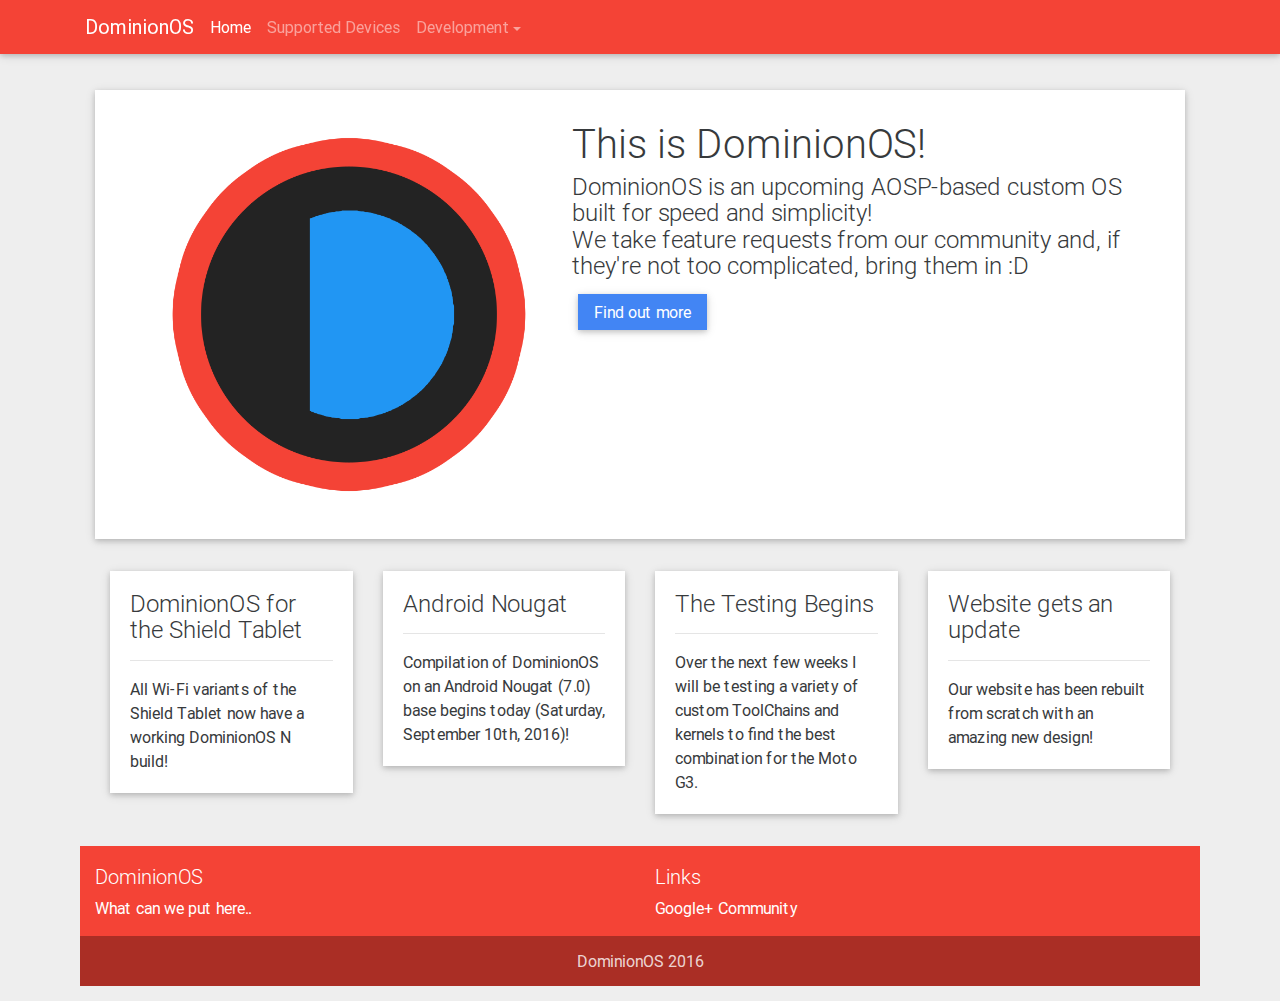
==== index.html @ 88b3ddfc "Update index.html" ====
<!DOCTYPE html>
<html lang="en">

  <head>
    <meta charset="utf-8">
    <meta name="viewport" content="width=device-width, initial-scale=1, shrink-to-fit=no">
    <meta http-equiv="x-ua-compatible" content="ie=edge">
    <link rel="shortcut icon" href="/favicon.ico" type="image/x-icon" >
    
    <title>DominionOS</title>

    <!-- MDBootstrap -->
    <link rel="stylesheet" href="https://maxcdn.bootstrapcdn.com/font-awesome/4.6.0/css/font-awesome.min.css">
    <link href="css/bootstrap.min.css" rel="stylesheet">
    <link href="css/mdb.min.css" rel="stylesheet">
    <link href="css/style.css" rel="stylesheet">

    <style>
      img {
        max-width: 100%;
      }
      
      body {
        background-color: #eeeeee;
      }

    </style>

  </head>

  <body>
  
    <div id="navbar-placeholder"></div>

    <div class="container" style="padding-top:90px; padding-bottom:15px; padding-left:10px; padding-right:10px;">
      <div class="container">
        <div class="jumbotron z-depth-1">
          <div class="container">
            <img class="col-xs-12 col-sm-12 col-md-5 col-lg-5 col-xl-5" src="../images/DominionLogo.png">
            <div class="col-xs-12 col-sm-12 col-md-7 col-lg-7 col-xl-7">
              <h1>This is DominionOS!</h1>
              <h4>DominionOS is an upcoming AOSP-based custom OS built for speed and simplicity!<br>We take feature requests from our community and, if they're not too complicated, bring them in :D</h4>
              <a class="btn btn-primary waves-effect" href="#">Find out more</a>
            </div>
          </div>
        </div>
      </div>
      
	  <div class="container">
	  	<div class="container col-xs-12 col-sm-6 col-md-4 col-lg-3 col-xl-3">
      	<div class="card wow fadeInUp animated z-depth-1">
          <div class="card-block">
          	<h4 class="card-title">DominionOS for the Shield Tablet</h4>
          	<hr>
            <p class="card-text">All Wi-Fi variants of the Shield Tablet now have a working DominionOS N build!</p>
          </div>
        </div>
	    </div>
		  <div class="container col-xs-12 col-sm-6 col-md-4 col-lg-3 col-xl-3">
        <div class="card wow fadeInUp animated z-depth-1">
          <div class="card-block">
            <h4 class="card-title">Android Nougat</h4>
            <hr>
            <p class="card-text">Compilation of DominionOS on an Android Nougat (7.0) base begins today (Saturday, September 10th, 2016)!</p>
          </div>
        </div>
	    </div>
		  <div class="container col-xs-12 col-sm-6 col-md-4 col-lg-3 col-xl-3">
        <div class="card wow fadeInUp animated z-depth-1">
          <div class="card-block">
            <h4 class="card-title">The Testing Begins</h4>
            <hr>
            <p class="card-text">Over the next few weeks I will be testing a variety of custom ToolChains and kernels to find the best combination for the Moto G3.</p>
          </div>
        </div>
		  </div>
	  	<div class="container col-xs-12 col-sm-6 col-md-4 col-lg-3 col-xl-3">
      	<div class="card wow fadeInUp animated z-depth-1">
          <div class="card-block">
          	<h4 class="card-title">Website gets an update</h4>
          	<hr>
            <p class="card-text">Our website has been rebuilt from scratch with an amazing new design!</p>
          </div>
        </div>
	    </div>
	  </div>
    
    <footer id="footer" class="page-footer red center-on-small-only">
      <div class="container">
        <div class="row">
          <div class="col-md-6">
            <h5>DominionOS</h5>
            <p>What can we put here..</p>
          </div>
          <div class="col-md-6">
            <h5>Links</h5>
            <ul>
              <li><a href="https://plus.google.com/communities/108304488984819398570">Google+ Community</a></li>
            </ul>
          </div>
        </div>
      </div>
      <div class="footer-copyright">
        <div class="container">
          DominionOS 2016
        </div>
      </div>
    </footer>

    <!-- MDBootstrap -->
    <script type="text/javascript" src="js/jquery-2.2.3.min.js"></script>
    <script type="text/javascript" src="js/tether.min.js"></script>
    <script type="text/javascript" src="js/bootstrap.min.js"></script>
    <script type="text/javascript" src="js/mdb.min.js"></script>
	
	<!-- Navbar -->
	<script>
	  $.get("navbar/navbar.html", function(data){
		$("#navbar-placeholder").replaceWith(data);
	  });
	</script>
    
    <!-- Animations -->
    <script>
      new WOW().init();
    </script>
  
  </body>

</html>
---- css/style.css ----
/* YOUR CUSTOM STYLES */
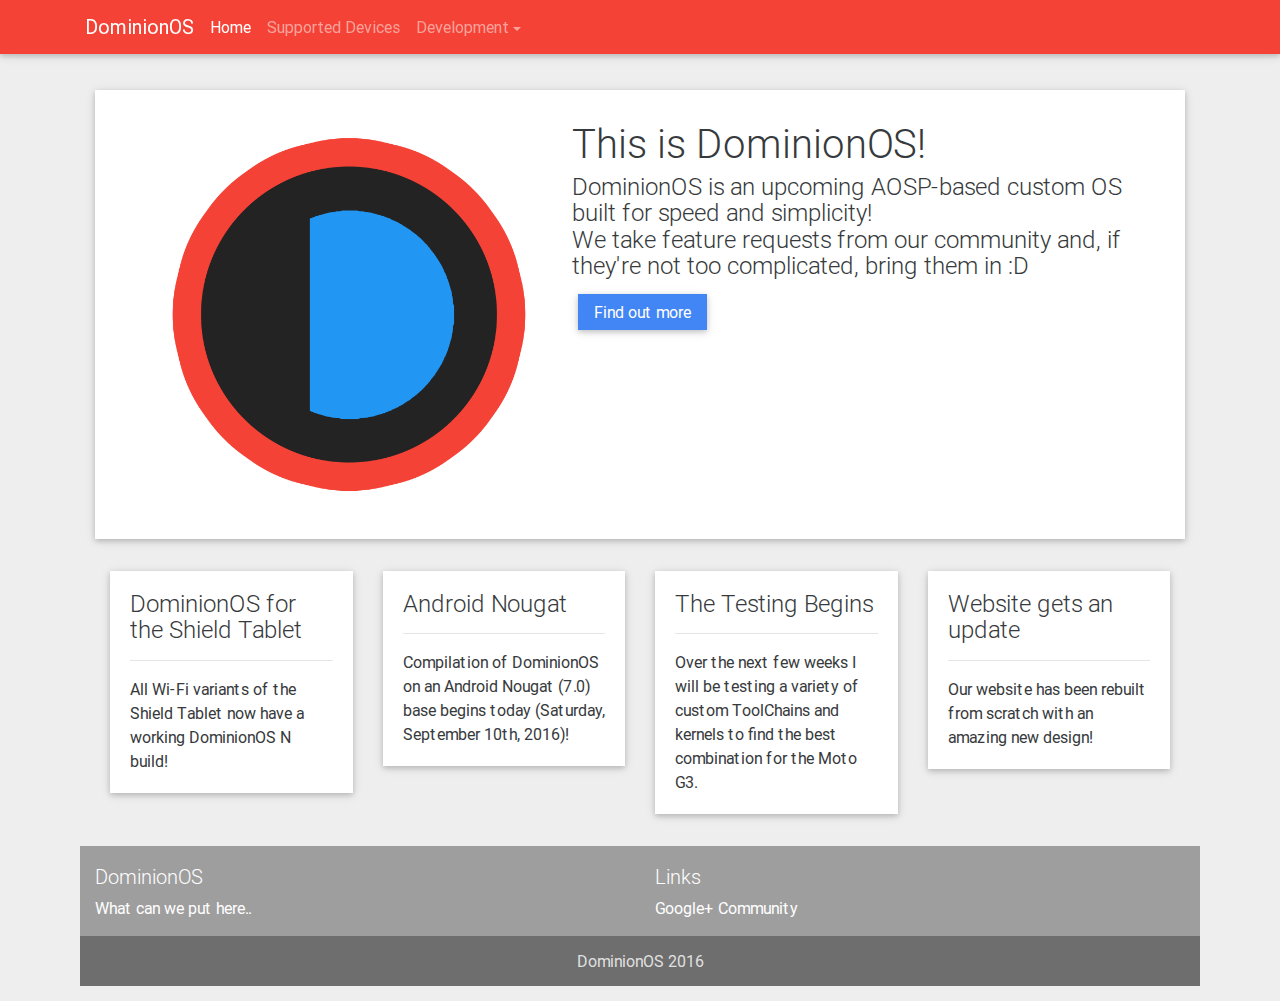
==== commit b231b160: "Update index.html" ====
--- a/index.html
+++ b/index.html
@@ -85,7 +85,7 @@
 	    </div>
 	  </div>
     
-    <footer id="footer" class="page-footer red center-on-small-only">
+    <footer id="footer" class="page-footer grey center-on-small-only">
       <div class="container">
         <div class="row">
           <div class="col-md-6">
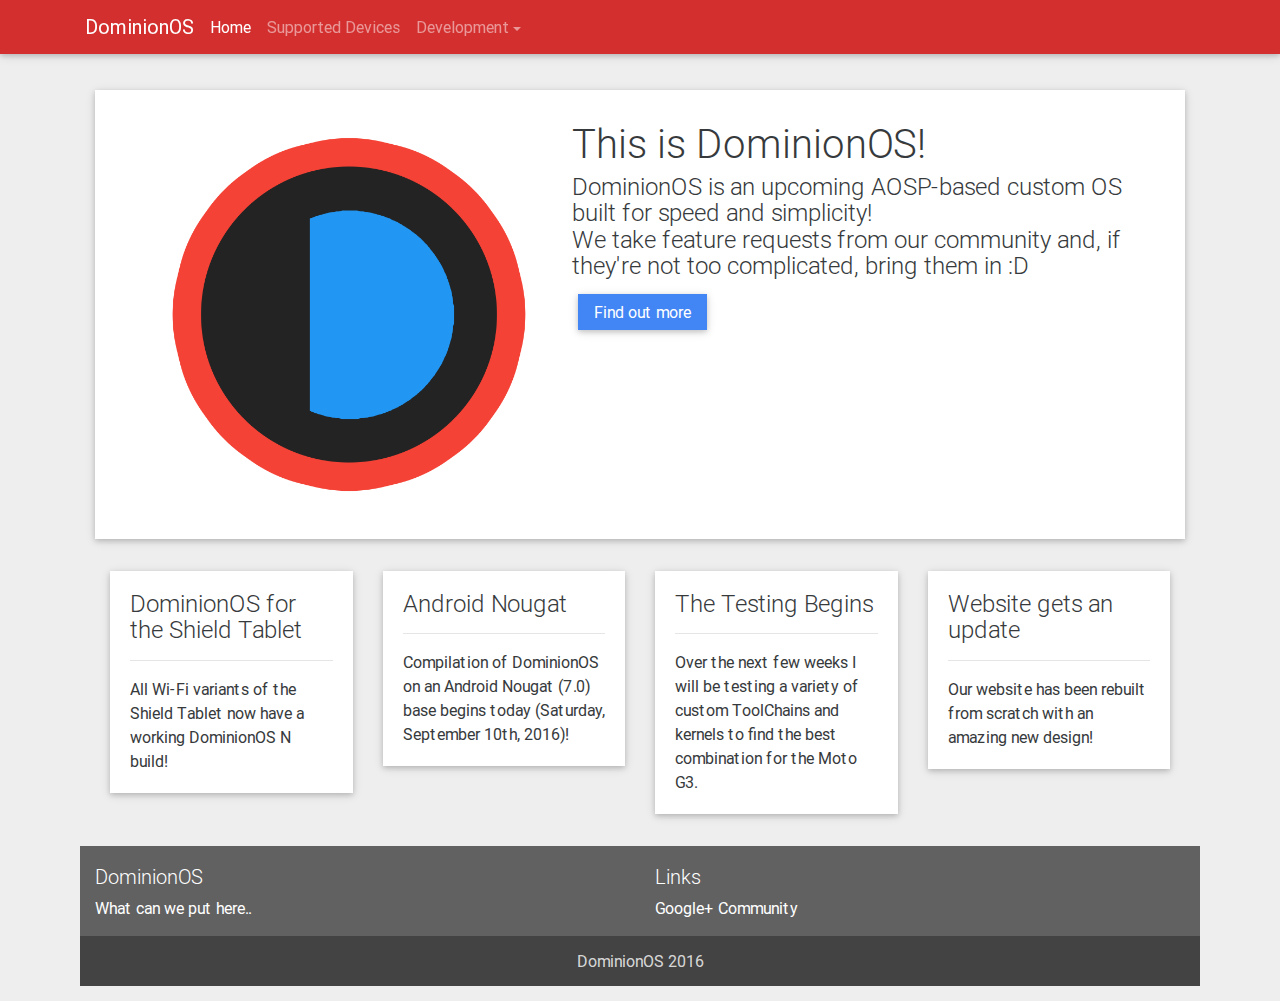
==== commit 715574f9: "Update index.html" ====
--- a/index.html
+++ b/index.html
@@ -85,7 +85,7 @@
 	    </div>
 	  </div>
     
-    <footer id="footer" class="page-footer grey center-on-small-only">
+    <footer id="footer" class="page-footer grey darken-2 center-on-small-only">
       <div class="container">
         <div class="row">
           <div class="col-md-6">
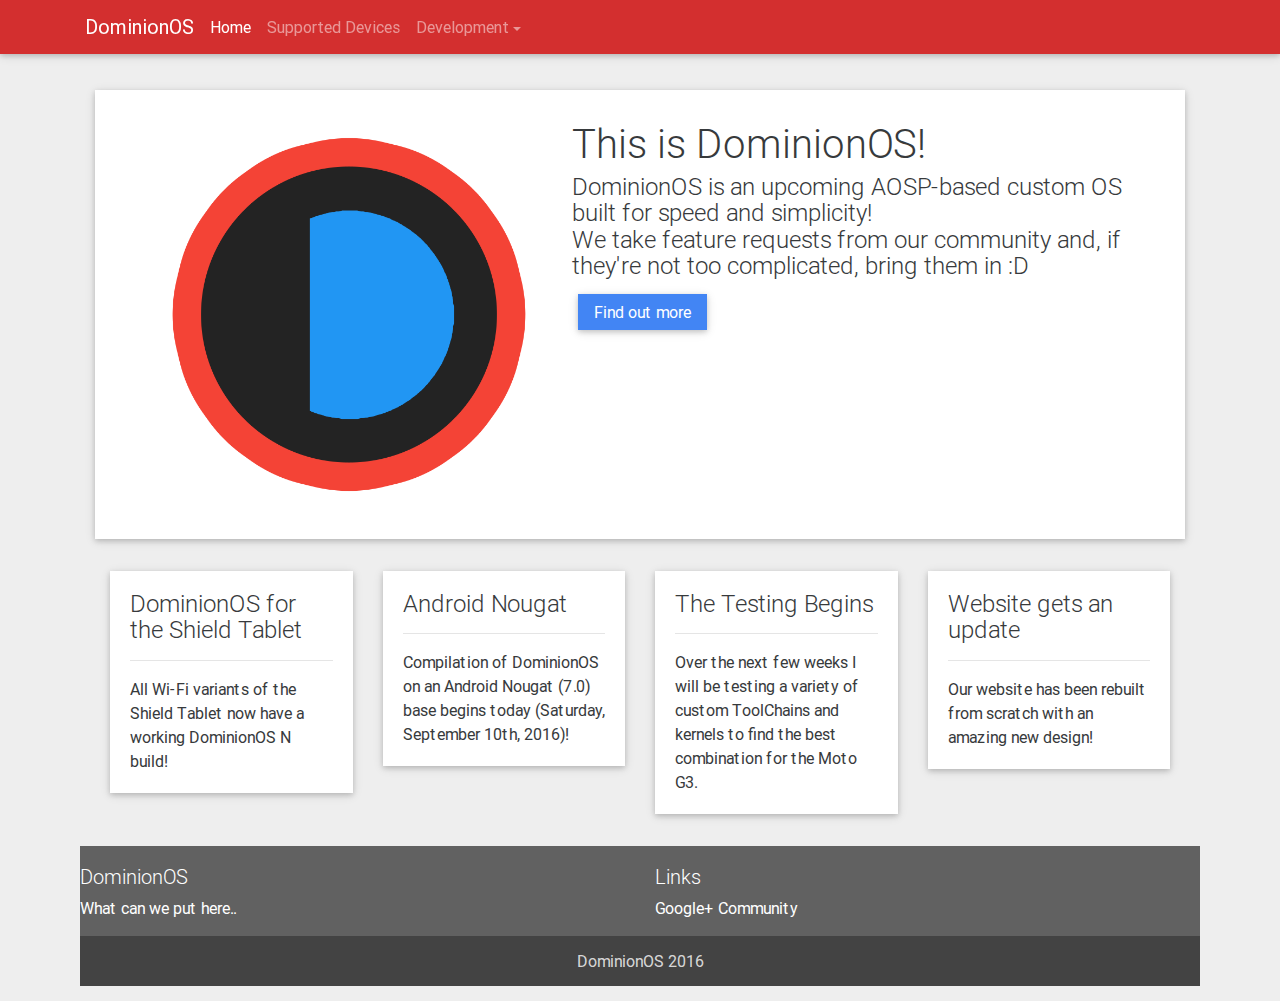
==== commit 528f32bd: "Update index.html" ====
--- a/index.html
+++ b/index.html
@@ -86,7 +86,6 @@
 	  </div>
     
     <footer id="footer" class="page-footer grey darken-2 center-on-small-only">
-      <div class="container">
         <div class="row">
           <div class="col-md-6">
             <h5>DominionOS</h5>
@@ -99,7 +98,6 @@
             </ul>
           </div>
         </div>
-      </div>
       <div class="footer-copyright">
         <div class="container">
           DominionOS 2016
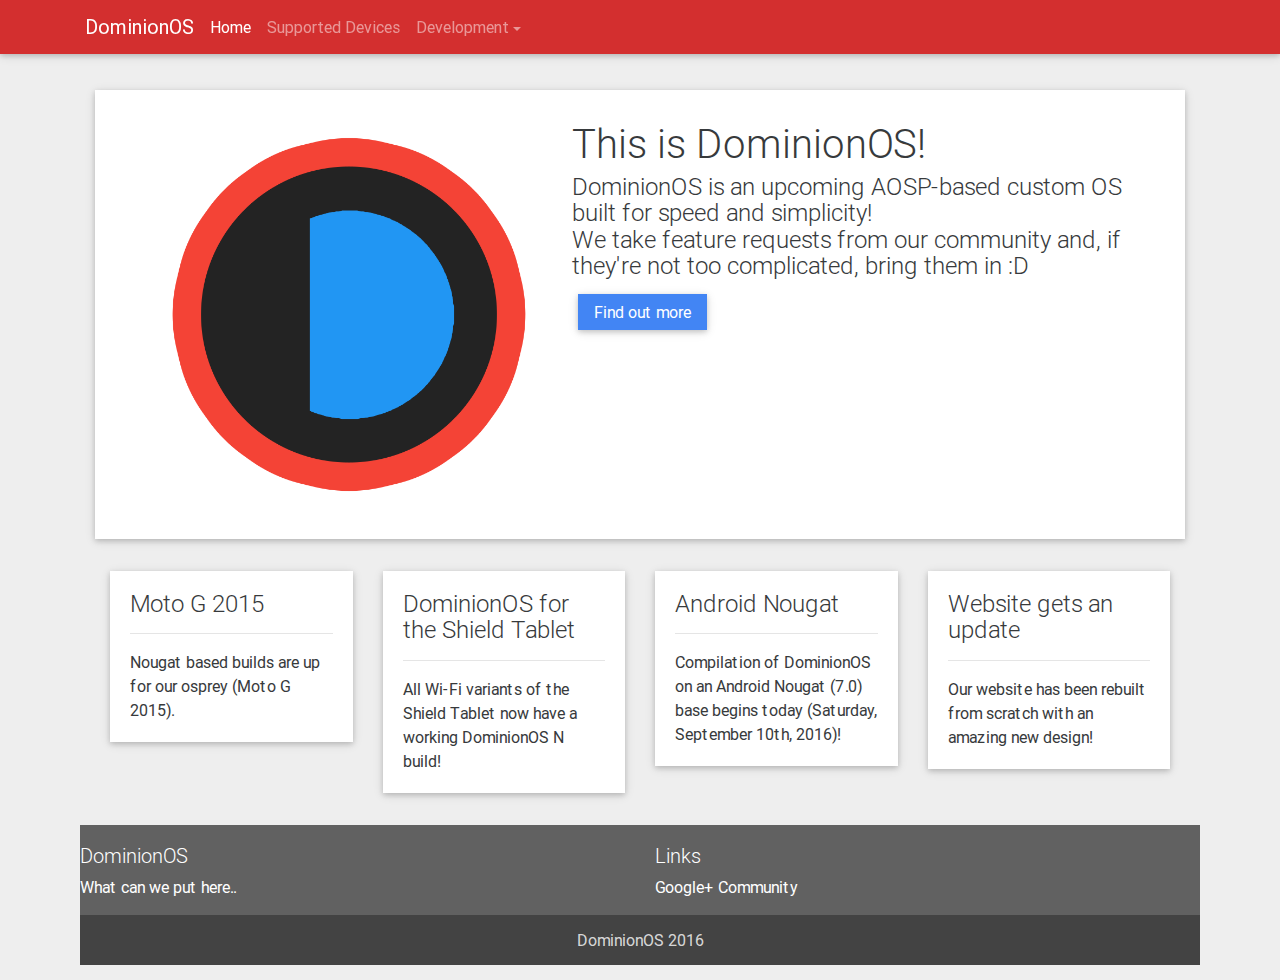
==== commit 2c93f134: "Update index.html" ====
--- a/index.html
+++ b/index.html
@@ -47,6 +47,15 @@
       </div>
       
 	  <div class="container">
+			<div class="container col-xs-12 col-sm-6 col-md-4 col-lg-3 col-xl-3">
+        <div class="card wow fadeInUp animated z-depth-1">
+          <div class="card-block">
+            <h4 class="card-title">Moto G 2015</h4>
+            <hr>
+            <p class="card-text">Nougat based builds are up for our osprey (Moto G 2015).</p>
+          </div>
+        </div>
+	    </div>
 	  	<div class="container col-xs-12 col-sm-6 col-md-4 col-lg-3 col-xl-3">
       	<div class="card wow fadeInUp animated z-depth-1">
           <div class="card-block">
@@ -65,15 +74,6 @@
           </div>
         </div>
 	    </div>
-		  <div class="container col-xs-12 col-sm-6 col-md-4 col-lg-3 col-xl-3">
-        <div class="card wow fadeInUp animated z-depth-1">
-          <div class="card-block">
-            <h4 class="card-title">The Testing Begins</h4>
-            <hr>
-            <p class="card-text">Over the next few weeks I will be testing a variety of custom ToolChains and kernels to find the best combination for the Moto G3.</p>
-          </div>
-        </div>
-		  </div>
 	  	<div class="container col-xs-12 col-sm-6 col-md-4 col-lg-3 col-xl-3">
       	<div class="card wow fadeInUp animated z-depth-1">
           <div class="card-block">
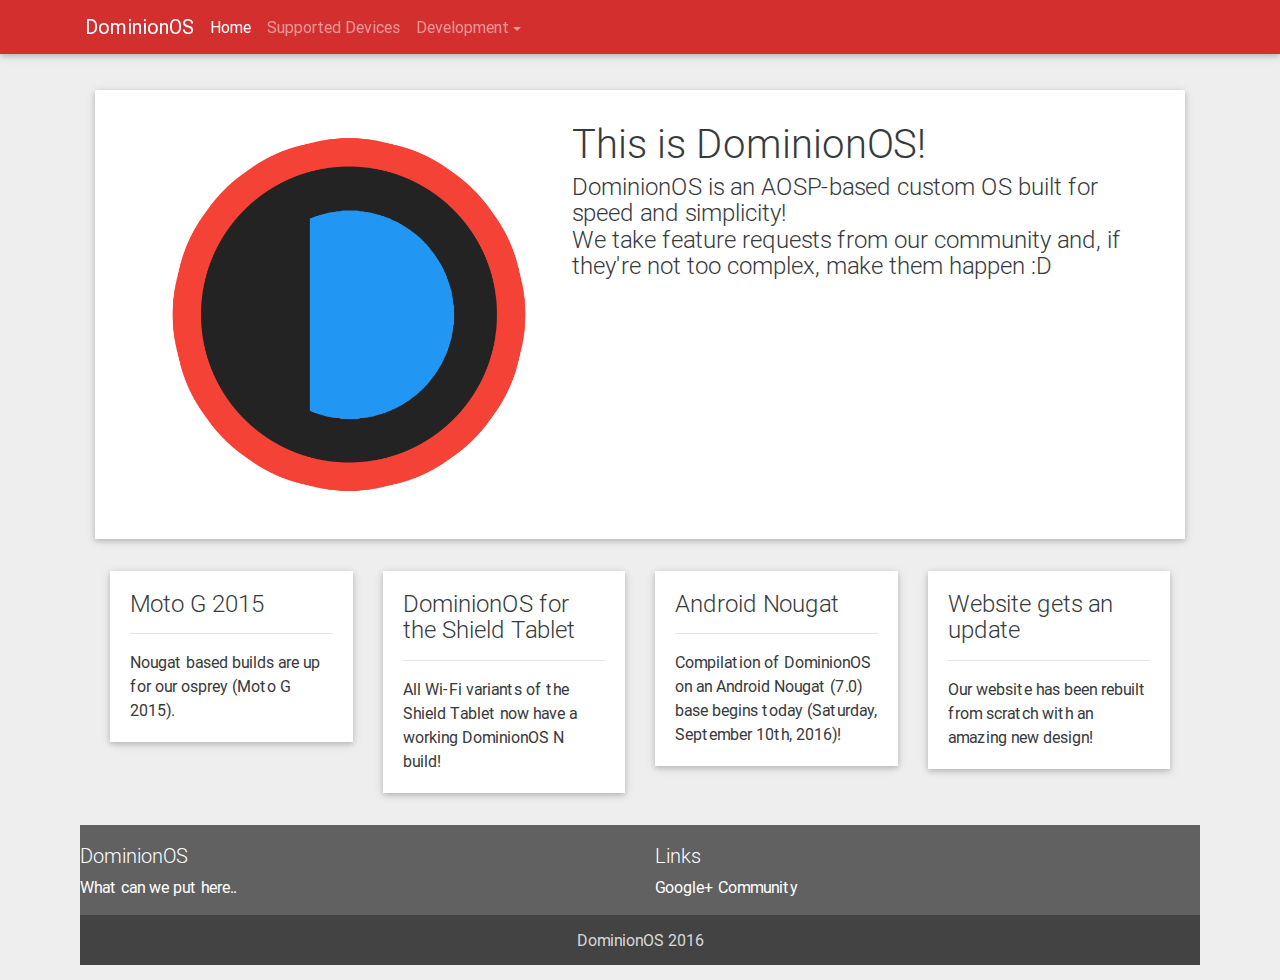
==== commit b9539ec5: "Minor fixes" ====
--- a/index.html
+++ b/index.html
@@ -39,8 +39,8 @@
             <img class="col-xs-12 col-sm-12 col-md-5 col-lg-5 col-xl-5" src="../images/DominionLogo.png">
             <div class="col-xs-12 col-sm-12 col-md-7 col-lg-7 col-xl-7">
               <h1>This is DominionOS!</h1>
-              <h4>DominionOS is an upcoming AOSP-based custom OS built for speed and simplicity!<br>We take feature requests from our community and, if they're not too complicated, bring them in :D</h4>
-              <a class="btn btn-primary waves-effect" href="#">Find out more</a>
+              <h4>DominionOS is an AOSP-based custom OS built for speed and simplicity!<br>We take feature requests from our community and, if they're not too complex, make them happen :D</h4>
+              <!--<a class="btn btn-primary waves-effect" href="#">Find out more</a>-->
             </div>
           </div>
         </div>
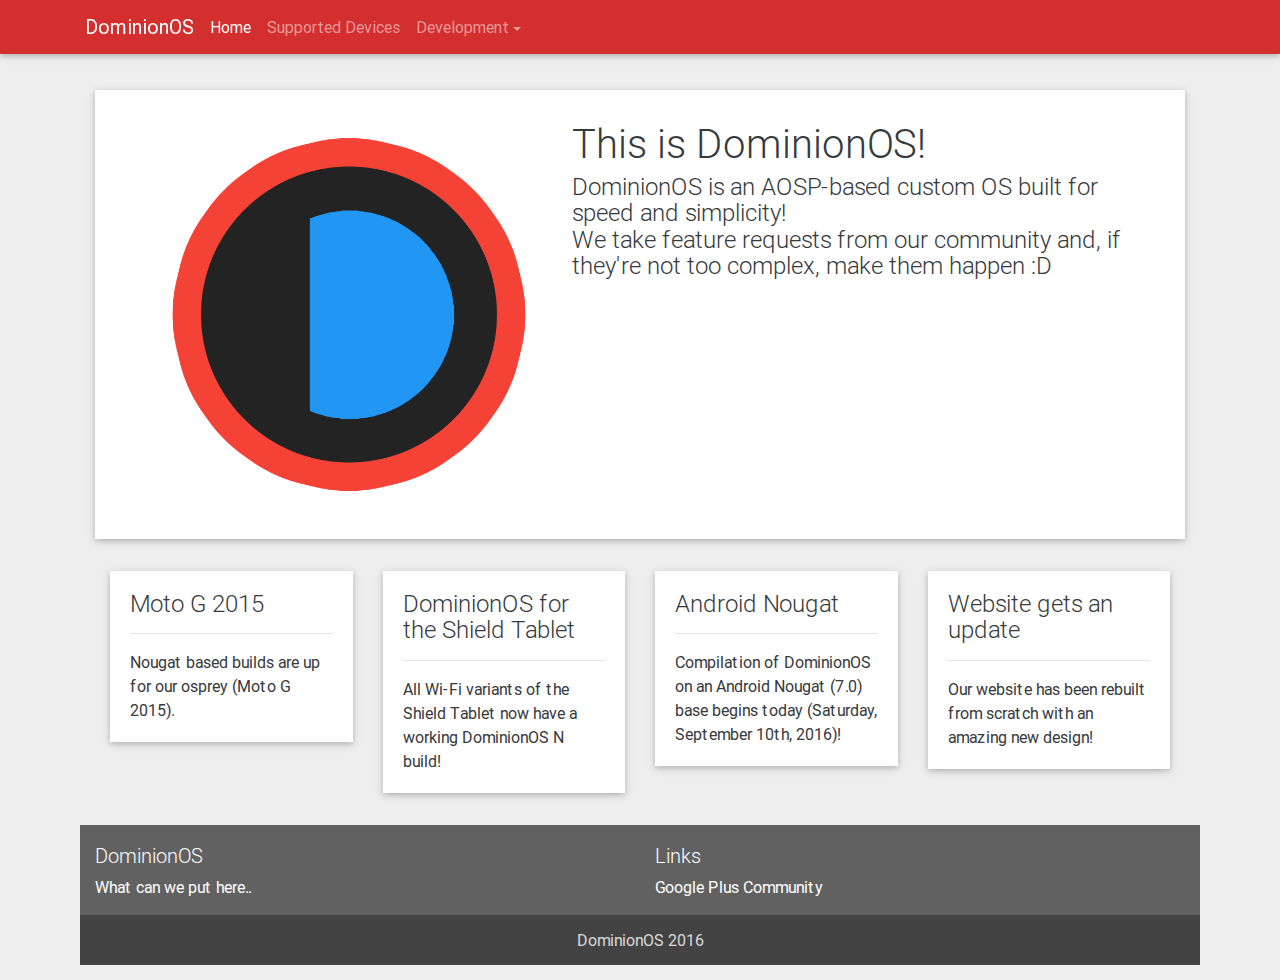
==== commit 88568637: "Try to fix the footer" ====
--- a/index.html
+++ b/index.html
@@ -82,10 +82,11 @@
             <p class="card-text">Our website has been rebuilt from scratch with an amazing new design!</p>
           </div>
         </div>
-	    </div>
+			</div>
 	  </div>
     
     <footer id="footer" class="page-footer grey darken-2 center-on-small-only">
+      <div class="container">
         <div class="row">
           <div class="col-md-6">
             <h5>DominionOS</h5>
@@ -94,10 +95,11 @@
           <div class="col-md-6">
             <h5>Links</h5>
             <ul>
-              <li><a href="https://plus.google.com/communities/108304488984819398570">Google+ Community</a></li>
+              <li><a href="https://plus.google.com/communities/108304488984819398570">Google Plus Community</a></li>
             </ul>
           </div>
         </div>
+      </div>
       <div class="footer-copyright">
         <div class="container">
           DominionOS 2016
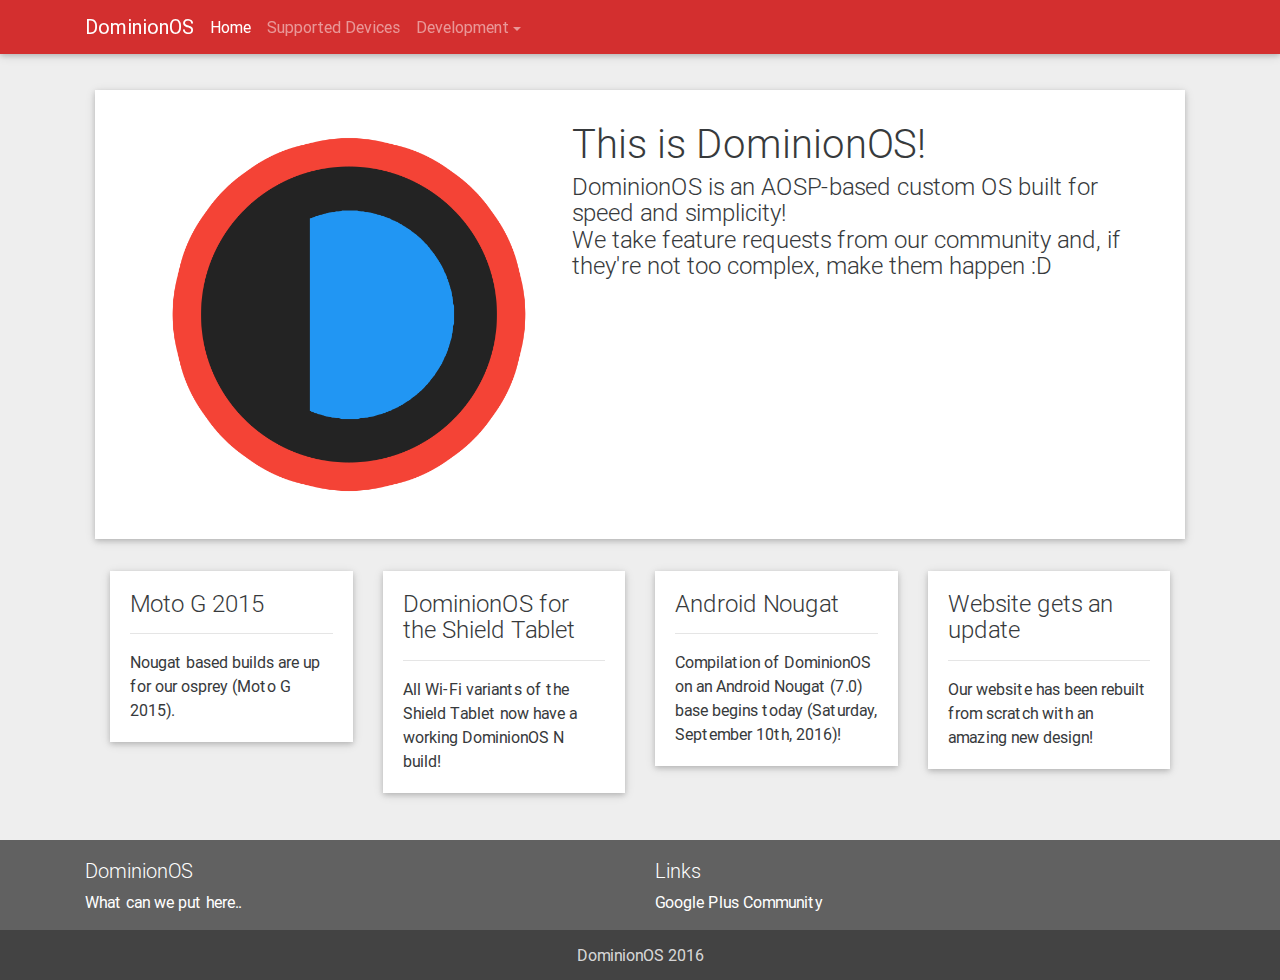
==== commit 1008f5b5: "Update index.html" ====
--- a/index.html
+++ b/index.html
@@ -84,6 +84,7 @@
         </div>
 			</div>
 	  </div>
+		</div>
     
     <footer id="footer" class="page-footer grey darken-2 center-on-small-only">
       <div class="container">
